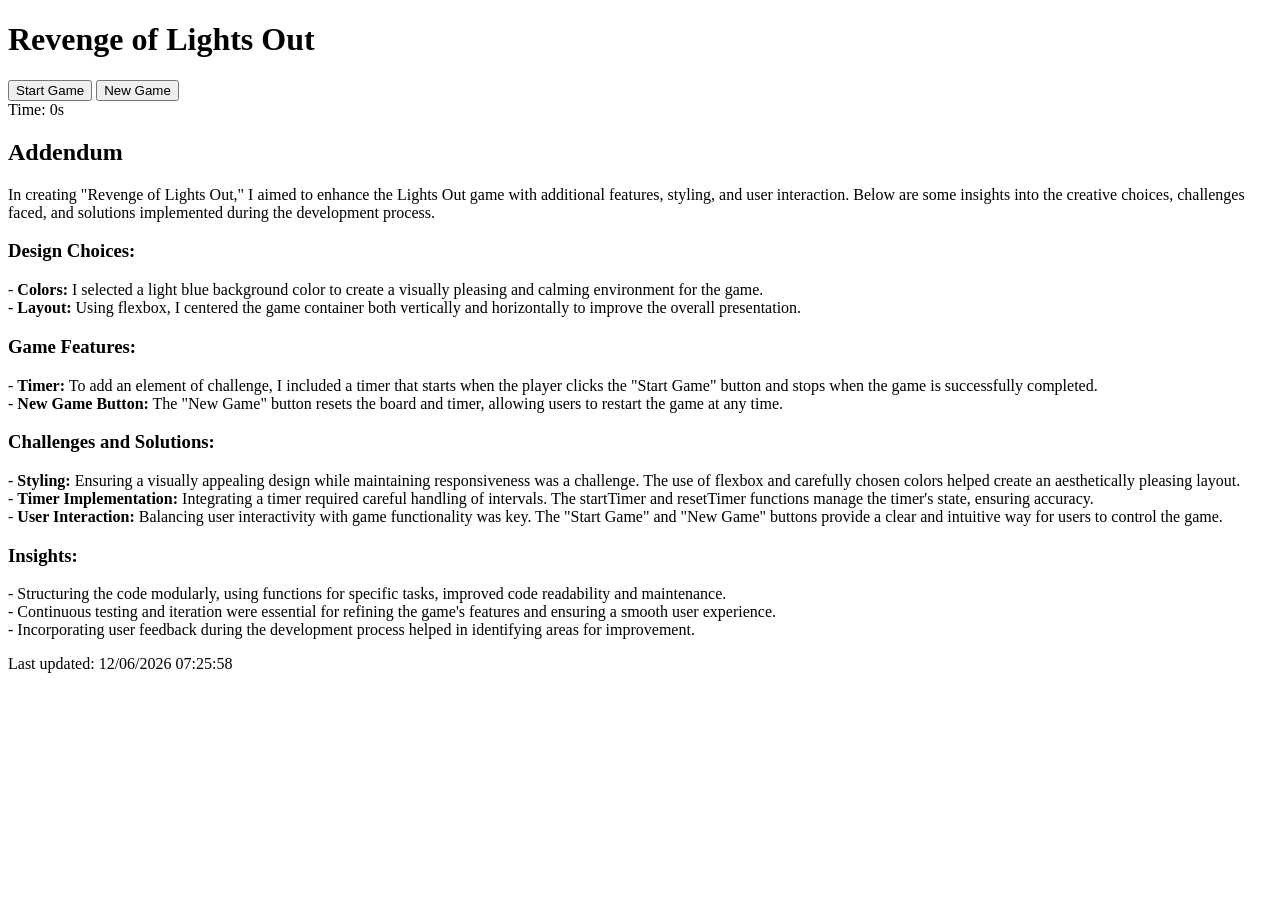
==== itc505/final/index.html @ 39d8a16c "Update and rename index.html to itc505/final/index.html" ====
<!DOCTYPE html>
<html lang="en">
<head>
    <meta charset="UTF-8">
    <meta name="viewport" content="width=device-width, initial-scale=1.0">
    <link rel="stylesheet" href="styles.css">
    <title>Revenge of Lights Out</title>
</head>
<body>
    <div id="container" class="container">
        <h1>Revenge of Lights Out</h1>
        <div id="board" class="board"></div>
        <button id="startBtn">Start Game</button>
        <button id="newGameBtn">New Game</button>
        <div id="timer">Time: 0s</div>
    </div>
    <script src="script.js"></script>

    <div id="addendum" class="addendum">
        <h2>Addendum</h2>
        <p>
            In creating "Revenge of Lights Out," I aimed to enhance the Lights Out game with additional features, styling, and user interaction. Below are some insights into the creative choices, challenges faced, and solutions implemented during the development process.
        </p>

        <h3>Design Choices:</h3>
        <p>
            - <strong>Colors:</strong> I selected a light blue background color to create a visually pleasing and calming environment for the game.<br>
            - <strong>Layout:</strong> Using flexbox, I centered the game container both vertically and horizontally to improve the overall presentation.
        </p>

        <h3>Game Features:</h3>
        <p>
            - <strong>Timer:</strong> To add an element of challenge, I included a timer that starts when the player clicks the "Start Game" button and stops when the game is successfully completed.<br>
            - <strong>New Game Button:</strong> The "New Game" button resets the board and timer, allowing users to restart the game at any time.
        </p>

        <h3>Challenges and Solutions:</h3>
        <p>
            - <strong>Styling:</strong> Ensuring a visually appealing design while maintaining responsiveness was a challenge. The use of flexbox and carefully chosen colors helped create an aesthetically pleasing layout.<br>
            - <strong>Timer Implementation:</strong> Integrating a timer required careful handling of intervals. The startTimer and resetTimer functions manage the timer's state, ensuring accuracy.<br>
            - <strong>User Interaction:</strong> Balancing user interactivity with game functionality was key. The "Start Game" and "New Game" buttons provide a clear and intuitive way for users to control the game.
        </p>

        <h3>Insights:</h3>
        <p>
            - Structuring the code modularly, using functions for specific tasks, improved code readability and maintenance.<br>
            - Continuous testing and iteration were essential for refining the game's features and ensuring a smooth user experience.<br>
            - Incorporating user feedback during the development process helped in identifying areas for improvement.
        </p>
    </div>

    <footer>
        <p>Last updated: 
            <span id="lastModified"></span>
        </p>
    </footer>
    <script type="text/javascript">
         var x = document.lastModified;
         document.getElementById('lastModified').textContent = x;
    </script>
</body>
</html>
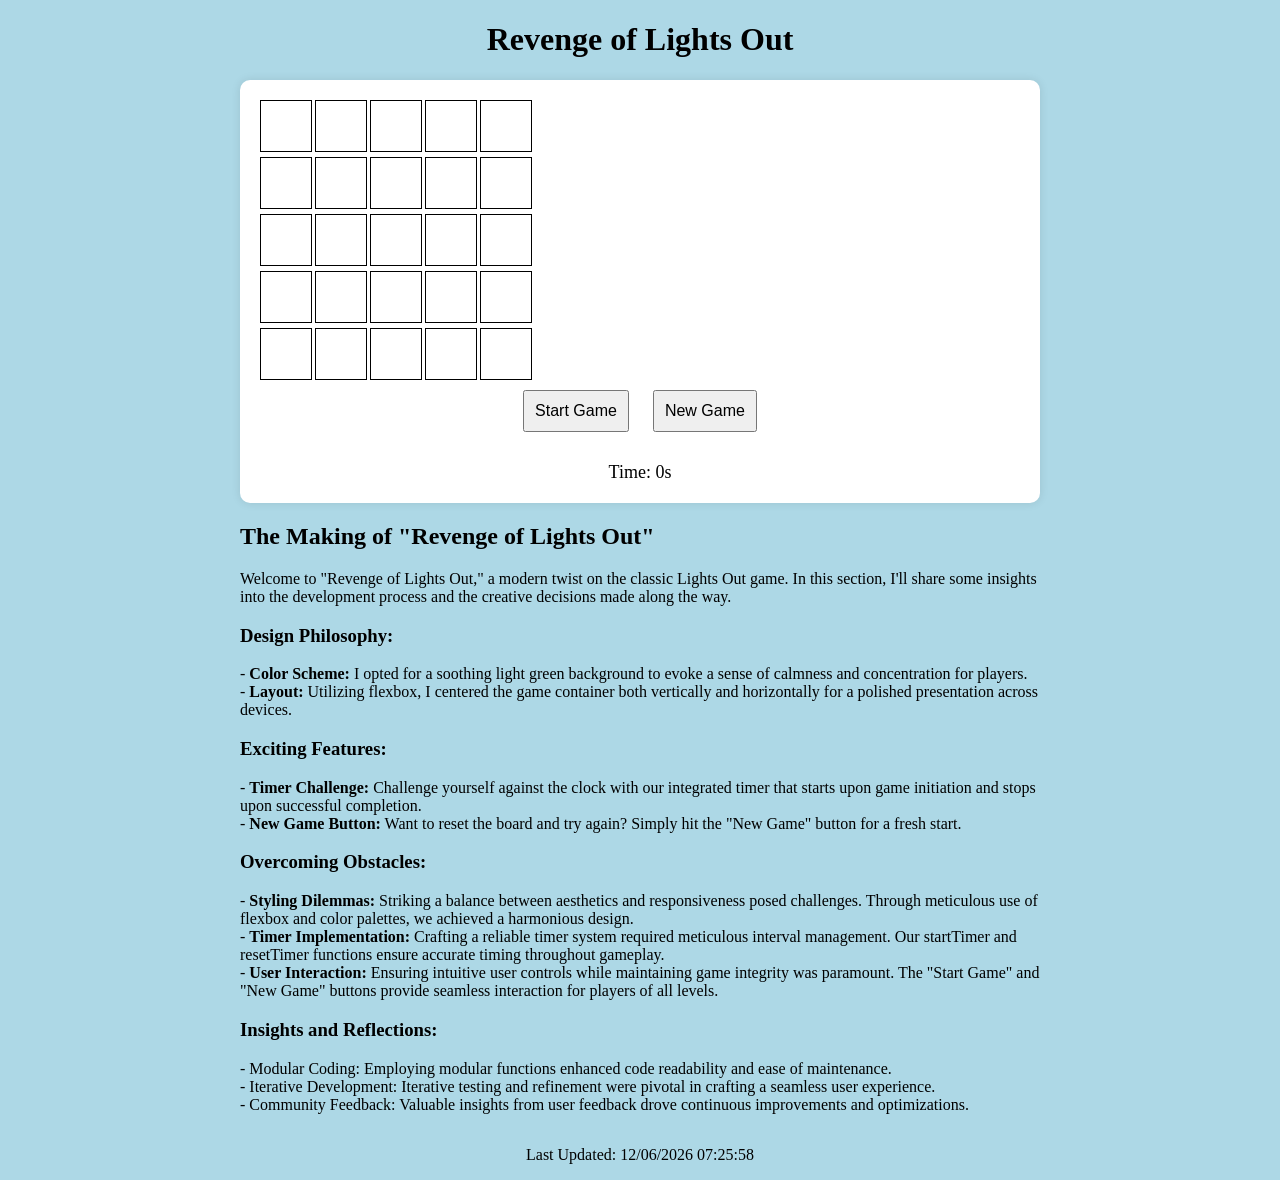
==== commit cbe28707: "Add files via upload" ====
--- a/itc505/final/index.html
+++ b/itc505/final/index.html
@@ -7,50 +7,51 @@
     <title>Revenge of Lights Out</title>
 </head>
 <body>
-    <div id="container" class="container">
+    <header>
         <h1>Revenge of Lights Out</h1>
-        <div id="board" class="board"></div>
-        <button id="startBtn">Start Game</button>
-        <button id="newGameBtn">New Game</button>
-        <div id="timer">Time: 0s</div>
-    </div>
-    <script src="script.js"></script>
+    </header>
+    <main>
+        <section id="game" class="container">
+            <div id="board" class="board"></div>
+            <button id="startBtn">Start Game</button>
+            <button id="newGameBtn">New Game</button>
+            <div id="timer">Time: 0s</div>
+        </section>
+        <aside id="addendum" class="addendum">
+            <h2>The Making of "Revenge of Lights Out"</h2>
+            <p>
+                Welcome to "Revenge of Lights Out," a modern twist on the classic Lights Out game. In this section, I'll share some insights into the development process and the creative decisions made along the way.
+            </p>
 
-    <div id="addendum" class="addendum">
-        <h2>Addendum</h2>
-        <p>
-            In creating "Revenge of Lights Out," I aimed to enhance the Lights Out game with additional features, styling, and user interaction. Below are some insights into the creative choices, challenges faced, and solutions implemented during the development process.
-        </p>
+            <h3>Design Philosophy:</h3>
+            <p>
+                - <strong>Color Scheme:</strong> I opted for a soothing light green background to evoke a sense of calmness and concentration for players.<br>
+                - <strong>Layout:</strong> Utilizing flexbox, I centered the game container both vertically and horizontally for a polished presentation across devices.
+            </p>
 
-        <h3>Design Choices:</h3>
-        <p>
-            - <strong>Colors:</strong> I selected a light blue background color to create a visually pleasing and calming environment for the game.<br>
-            - <strong>Layout:</strong> Using flexbox, I centered the game container both vertically and horizontally to improve the overall presentation.
-        </p>
+            <h3>Exciting Features:</h3>
+            <p>
+                - <strong>Timer Challenge:</strong> Challenge yourself against the clock with our integrated timer that starts upon game initiation and stops upon successful completion.<br>
+                - <strong>New Game Button:</strong> Want to reset the board and try again? Simply hit the "New Game" button for a fresh start.
+            </p>
 
-        <h3>Game Features:</h3>
-        <p>
-            - <strong>Timer:</strong> To add an element of challenge, I included a timer that starts when the player clicks the "Start Game" button and stops when the game is successfully completed.<br>
-            - <strong>New Game Button:</strong> The "New Game" button resets the board and timer, allowing users to restart the game at any time.
-        </p>
+            <h3>Overcoming Obstacles:</h3>
+            <p>
+                - <strong>Styling Dilemmas:</strong> Striking a balance between aesthetics and responsiveness posed challenges. Through meticulous use of flexbox and color palettes, we achieved a harmonious design.<br>
+                - <strong>Timer Implementation:</strong> Crafting a reliable timer system required meticulous interval management. Our startTimer and resetTimer functions ensure accurate timing throughout gameplay.<br>
+                - <strong>User Interaction:</strong> Ensuring intuitive user controls while maintaining game integrity was paramount. The "Start Game" and "New Game" buttons provide seamless interaction for players of all levels.
+            </p>
 
-        <h3>Challenges and Solutions:</h3>
-        <p>
-            - <strong>Styling:</strong> Ensuring a visually appealing design while maintaining responsiveness was a challenge. The use of flexbox and carefully chosen colors helped create an aesthetically pleasing layout.<br>
-            - <strong>Timer Implementation:</strong> Integrating a timer required careful handling of intervals. The startTimer and resetTimer functions manage the timer's state, ensuring accuracy.<br>
-            - <strong>User Interaction:</strong> Balancing user interactivity with game functionality was key. The "Start Game" and "New Game" buttons provide a clear and intuitive way for users to control the game.
-        </p>
-
-        <h3>Insights:</h3>
-        <p>
-            - Structuring the code modularly, using functions for specific tasks, improved code readability and maintenance.<br>
-            - Continuous testing and iteration were essential for refining the game's features and ensuring a smooth user experience.<br>
-            - Incorporating user feedback during the development process helped in identifying areas for improvement.
-        </p>
-    </div>
-
+            <h3>Insights and Reflections:</h3>
+            <p>
+                - Modular Coding: Employing modular functions enhanced code readability and ease of maintenance.<br>
+                - Iterative Development: Iterative testing and refinement were pivotal in crafting a seamless user experience.<br>
+                - Community Feedback: Valuable insights from user feedback drove continuous improvements and optimizations.
+            </p>
+        </aside>
+    </main>
     <footer>
-        <p>Last updated: 
+        <p>Last Updated: 
             <span id="lastModified"></span>
         </p>
     </footer>
@@ -58,5 +59,6 @@
          var x = document.lastModified;
          document.getElementById('lastModified').textContent = x;
     </script>
+    <script src="script.js"></script>
 </body>
 </html>
--- a/itc505/final/styles.css
+++ b/itc505/final/styles.css
@@ -0,0 +1,55 @@
+body {
+    background-color: #ADD8E6; /* Light blue background */
+    margin: 0;
+    display: flex;
+    flex-direction: column;
+    align-items: center;
+    justify-content: center;
+    min-height: 100vh;
+}
+
+.container {
+    background-color: #fff;
+    padding: 20px;
+    border-radius: 10px;
+    box-shadow: 0 0 10px rgba(0, 0, 0, 0.1);
+    text-align: center;
+    margin-bottom: 20px;
+}
+
+.board {
+    display: grid;
+    grid-template-columns: repeat(5, 50px);
+    gap: 5px;
+}
+
+.cell {
+    width: 50px;
+    height: 50px;
+    background-color: white;
+    border: 1px solid black;
+}
+
+.is-off {
+    background-color: black;
+}
+
+button {
+    margin: 10px;
+    padding: 10px;
+    font-size: 16px;
+    cursor: pointer;
+}
+
+#timer {
+    margin-top: 20px;
+    font-size: 18px;
+}
+
+.addendum {
+    margin-top: 20px;
+    text-align: left;
+    max-width: 800px;
+    margin-left: auto;
+    margin-right: auto;
+}
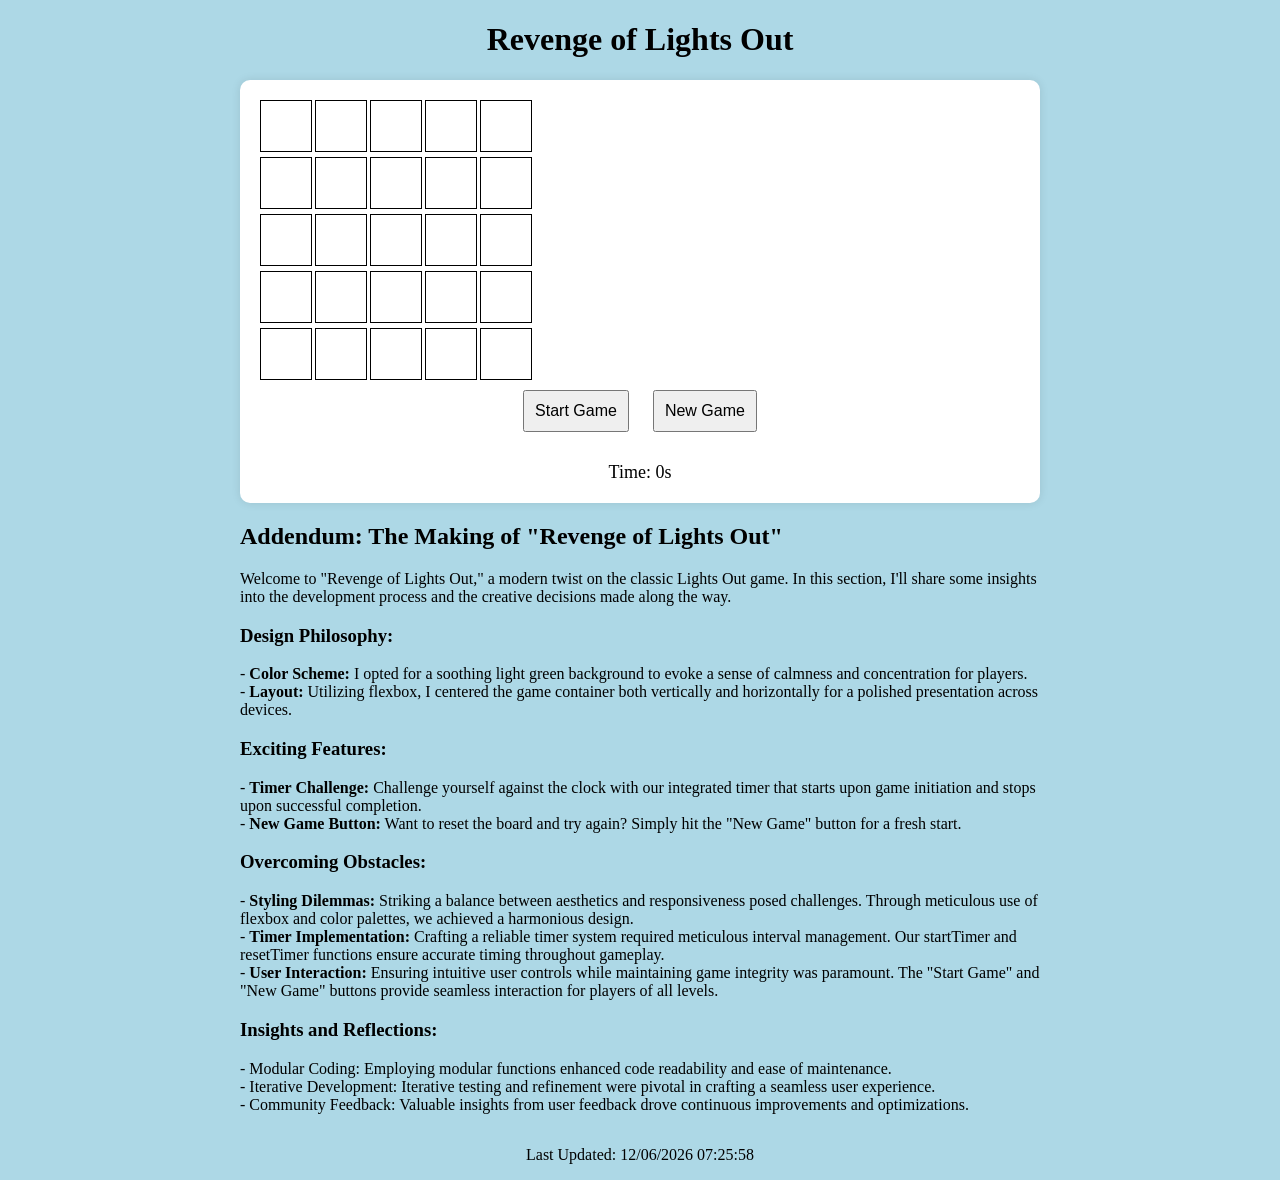
==== commit 40413847: "Update index.html" ====
--- a/itc505/final/index.html
+++ b/itc505/final/index.html
@@ -18,7 +18,7 @@
             <div id="timer">Time: 0s</div>
         </section>
         <aside id="addendum" class="addendum">
-            <h2>The Making of "Revenge of Lights Out"</h2>
+            <h2>Addendum: The Making of "Revenge of Lights Out"</h2>
             <p>
                 Welcome to "Revenge of Lights Out," a modern twist on the classic Lights Out game. In this section, I'll share some insights into the development process and the creative decisions made along the way.
             </p>
